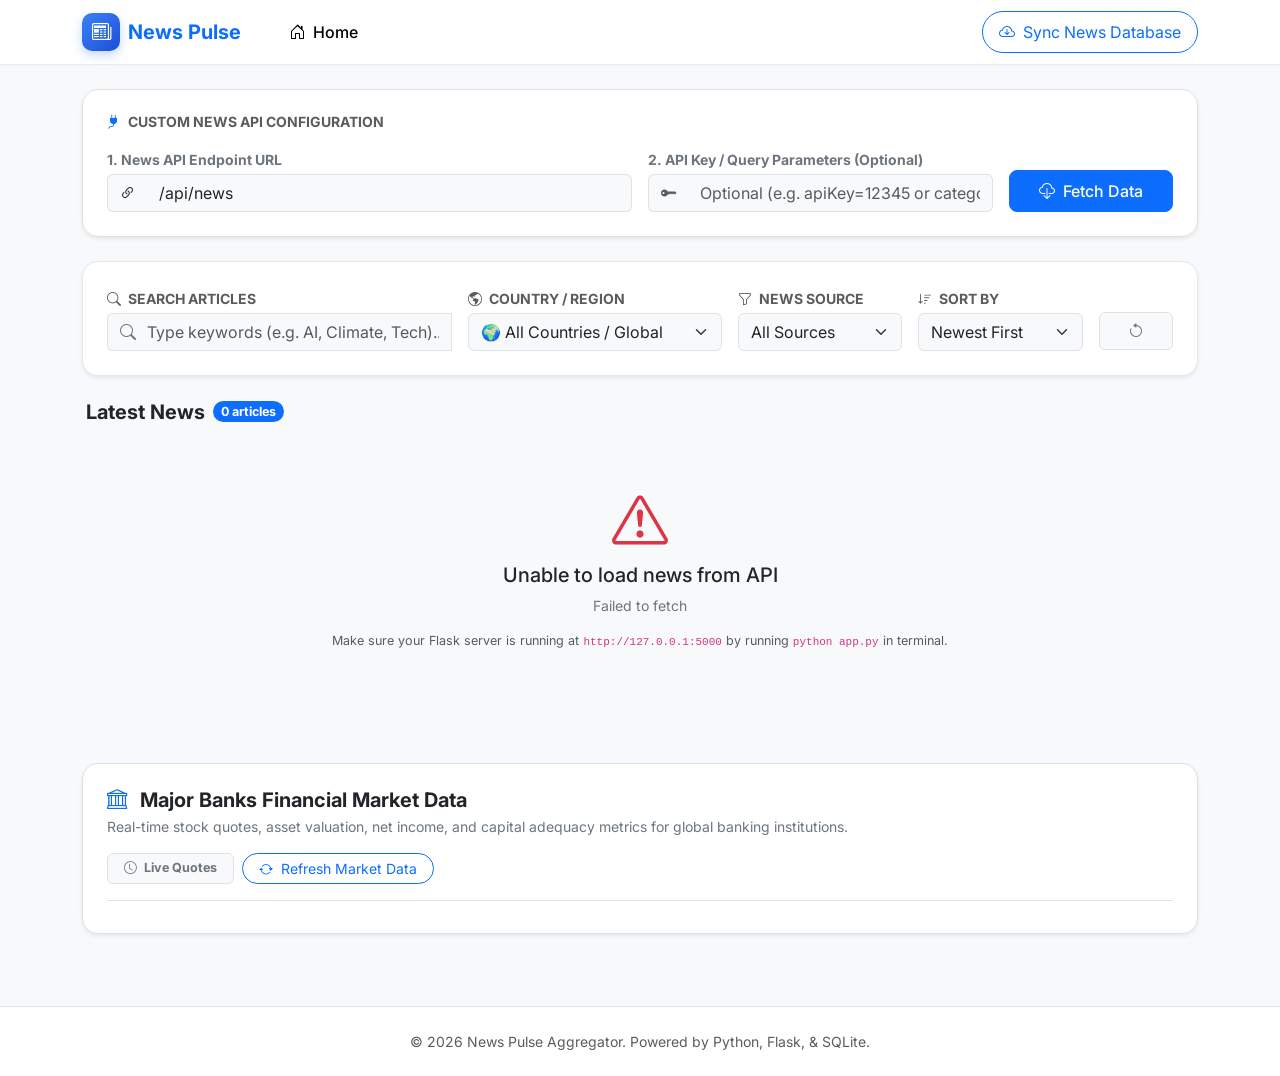
==== templates/index.html @ 38f332b2 "Initial commit - Full-Stack News Aggregator & Bank Financial Dashboard" ====
<!DOCTYPE html>
<html lang="en">
<head>
    <meta charset="UTF-8">
    <meta name="viewport" content="width=device-width, initial-scale=1.0">
    <meta name="description" content="Real-time multi-source news aggregator automatically collecting and curating latest breaking news.">
    <title>News Pulse - Multi-Source News Aggregator</title>

    <!-- Google Fonts (Inter) -->
    <link rel="preconnect" href="https://fonts.googleapis.com">
    <link rel="preconnect" href="https://fonts.gstatic.com" crossorigin>
    <link href="https://fonts.googleapis.com/css2?family=Inter:wght@300;400;500;600;700&display=swap" rel="stylesheet">

    <!-- Bootstrap 5 CSS & Icons CDN -->
    <link href="https://cdn.jsdelivr.net/npm/bootstrap@5.3.3/dist/css/bootstrap.min.css" rel="stylesheet">
    <link rel="stylesheet" href="https://cdn.jsdelivr.net/npm/bootstrap-icons@1.11.3/font/bootstrap-icons.min.css">

    <!-- Custom CSS Stylesheet -->
    <link rel="stylesheet" href="../static/css/style.css">
    <link rel="stylesheet" href="/static/css/style.css">
</head>
<body class="bg-light text-dark">

    <!-- Navigation Bar -->
    <nav class="navbar navbar-expand-lg sticky-top custom-navbar">
        <div class="container">
            <a class="navbar-brand d-flex align-items-center gap-2 fw-bold text-primary" href="index.html">
                <div class="brand-icon">
                    <i class="bi bi-newspaper"></i>
                </div>
                <span>News Pulse</span>
            </a>

            <button class="navbar-toggler border-0 shadow-none" type="button" data-bs-toggle="collapse" data-bs-target="#navbarContent">
                <span class="navbar-toggler-icon"></span>
            </button>

            <div class="collapse navbar-collapse" id="navbarContent">
                <ul class="navbar-nav me-auto mb-2 mb-lg-0 ms-lg-4">
                    <li class="nav-item">
                        <a class="nav-link active fw-medium" href="index.html">
                            <i class="bi bi-house-door me-1"></i> Home
                        </a>
                    </li>
                </ul>

                <!-- Scrape / Sync Button -->
                <div class="d-flex align-items-center gap-3">
                    <button id="scrapeBtn" class="btn btn-outline-primary rounded-pill btn-scrape d-flex align-items-center gap-2 px-3 py-2">
                        <i class="bi bi-arrow-repeat spin-icon" id="scrapeSpinner" style="display:none;"></i>
                        <i class="bi bi-cloud-arrow-down" id="scrapeIcon"></i>
                        <span>Sync News Database</span>
                    </button>
                </div>
            </div>
        </div>
    </nav>

    <!-- Main Container -->
    <main class="container py-4">

        <!-- Custom API Configuration Section (2 Input Boxes) -->
        <section class="api-config-section mb-4 p-4 rounded-4 bg-white border shadow-sm">
            <h6 class="fw-bold text-dark mb-3 text-uppercase text-muted small">
                <i class="bi bi-plug-fill text-primary me-1"></i> Custom News API Configuration
            </h6>
            <div class="row g-3 align-items-end">
                <div class="col-lg-6 col-md-6">
                    <label for="apiUrlInput" class="form-label small fw-bold text-secondary mb-1">
                        1. News API Endpoint URL
                    </label>
                    <div class="input-group">
                        <span class="input-group-text bg-light border-end-0"><i class="bi bi-link-45deg"></i></span>
                        <input type="url" id="apiUrlInput" class="form-control bg-light border-start-0" 
                               value="/api/news" placeholder="Enter API URL (e.g. /api/news or https://...)">
                    </div>
                </div>

                <div class="col-lg-4 col-md-6">
                    <label for="apiKeyInput" class="form-label small fw-bold text-secondary mb-1">
                        2. API Key / Query Parameters (Optional)
                    </label>
                    <div class="input-group">
                        <span class="input-group-text bg-light border-end-0"><i class="bi bi-key-fill text-muted"></i></span>
                        <input type="text" id="apiKeyInput" class="form-control bg-light border-start-0" 
                               placeholder="Optional (e.g. apiKey=12345 or category=tech)">
                    </div>
                </div>

                <div class="col-lg-2 col-md-12">
                    <button id="fetchApiBtn" class="btn btn-primary w-100 rounded-3 py-2 fw-medium">
                        <i class="bi bi-cloud-download me-1"></i> Fetch Data
                    </button>
                </div>
            </div>
        </section>

        <!-- Search & Filter Controls Header -->
        <section class="hero-section mb-4 p-4 rounded-4 bg-white border shadow-sm">
            <div class="row g-3 align-items-center">
                <div class="col-lg-4 col-md-6">
                    <label for="searchInput" class="form-label small text-uppercase text-muted fw-bold mb-1">
                        <i class="bi bi-search me-1"></i> Search Articles
                    </label>
                    <div class="input-group">
                        <span class="input-group-text bg-light border-end-0">
                            <i class="bi bi-search text-secondary"></i>
                        </span>
                        <input type="text" id="searchInput" class="form-control bg-light border-start-0 ps-0" placeholder="Type keywords (e.g. AI, Climate, Tech)..." autocomplete="off">
                        <button class="btn btn-outline-secondary d-none" type="button" id="clearSearchBtn">
                            <i class="bi bi-x-lg"></i>
                        </button>
                    </div>
                </div>

                <div class="col-lg-3 col-md-3">
                    <label for="countrySelect" class="form-label small text-uppercase text-muted fw-bold mb-1">
                        <i class="bi bi-globe-americas me-1"></i> Country / Region
                    </label>
                    <select id="countrySelect" class="form-select bg-light">
                        <option value="all" selected>🌍 All Countries / Global</option>
                        <option value="US">🇺🇸 United States (US)</option>
                        <option value="UK">🇬🇧 United Kingdom (UK)</option>
                        <option value="IN">🇮🇳 India (IN)</option>
                        <option value="CA">🇨🇦 Canada (CA)</option>
                        <option value="AU">🇦🇺 Australia (AU)</option>
                        <option value="DE">🇩🇪 Germany (DE)</option>
                        <option value="JP">🇯🇵 Japan (JP)</option>
                    </select>
                </div>

                <div class="col-lg-2 col-md-3">
                    <label for="sourceSelect" class="form-label small text-uppercase text-muted fw-bold mb-1">
                        <i class="bi bi-funnel me-1"></i> News Source
                    </label>
                    <select id="sourceSelect" class="form-select bg-light">
                        <option value="all" selected>All Sources</option>
                        <option value="BBC News">BBC News</option>
                        <option value="TechCrunch">TechCrunch</option>
                        <option value="The Verge">The Verge</option>
                        <option value="Wired">Wired</option>
                        <option value="Times of India">Times of India</option>
                    </select>
                </div>

                <div class="col-lg-2 col-md-3">
                    <label for="sortSelect" class="form-label small text-uppercase text-muted fw-bold mb-1">
                        <i class="bi bi-sort-down me-1"></i> Sort By
                    </label>
                    <select id="sortSelect" class="form-select bg-light">
                        <option value="newest" selected>Newest First</option>
                        <option value="oldest">Oldest First</option>
                    </select>
                </div>

                <div class="col-lg-1 col-md-12 text-lg-end d-flex align-items-end">
                    <div class="w-100 mt-2 mt-lg-0">
                        <div class="text-muted small mb-1 d-none d-lg-block">&nbsp;</div>
                        <button id="resetFiltersBtn" class="btn btn-light border w-100 text-secondary px-2" title="Reset Filters">
                            <i class="bi bi-arrow-counterclockwise"></i>
                        </button>
                    </div>
                </div>
            </div>
        </section>

        <!-- Active Filter Status & Item Counter -->
        <div class="d-flex align-items-center justify-content-between mb-3 px-1">
            <div class="d-flex align-items-center gap-2">
                <h5 class="fw-bold mb-0 text-dark" id="resultsTitle">Latest News</h5>
                <span class="badge bg-primary rounded-pill fs-7" id="newsCounter">0 articles</span>
            </div>
            <div id="loadingStatus" class="spinner-border spinner-border-sm text-primary" role="status" style="display: none;">
                <span class="visually-hidden">Loading...</span>
            </div>
        </div>

        <!-- News Cards Container Grid -->
        <div id="newsGrid" class="row g-4">
            <!-- News cards will be dynamically injected here via JavaScript -->
        </div>

        <!-- Empty State Container -->
        <div id="emptyState" class="text-center py-5 my-4 bg-white rounded-4 border shadow-sm" style="display: none;">
            <div class="display-1 text-muted mb-3">
                <i class="bi bi-newspaper"></i>
            </div>
            <h4 class="fw-bold text-dark mb-2">No News Articles Found</h4>
            <p class="text-secondary max-w-md mx-auto mb-4">
                We couldn't find any news matching your criteria. Try adjusting your search query or fetch data from your API.
            </p>
            <button id="emptyStateScrapeBtn" class="btn btn-primary rounded-pill px-4 py-2">
                <i class="bi bi-cloud-arrow-down me-2"></i> Load News Data
            </button>
        </div>

        <!-- Bank Financial Data & Market Indicators Section -->
        <section class="financials-section my-5 p-4 rounded-4 bg-white border shadow-sm">
            <div class="d-flex flex-wrap align-items-center justify-content-between gap-3 mb-4 border-bottom pb-3">
                <div>
                    <h5 class="fw-bold text-dark mb-1">
                        <i class="bi bi-bank text-primary me-2"></i> Major Banks Financial Market Data
                    </h5>
                    <p class="text-secondary small mb-0">
                        Real-time stock quotes, asset valuation, net income, and capital adequacy metrics for global banking institutions.
                    </p>
                </div>
                <div class="d-flex align-items-center gap-2">
                    <span class="badge bg-light text-secondary border px-3 py-2 fs-7" id="financialsUpdatedAt">
                        <i class="bi bi-clock me-1"></i> Live Quotes
                    </span>
                    <button id="refreshFinancialsBtn" class="btn btn-sm btn-outline-primary rounded-pill px-3">
                        <i class="bi bi-arrow-repeat me-1"></i> Refresh Market Data
                    </button>
                </div>
            </div>

            <!-- Financial Bank Cards Grid -->
            <div id="financialsGrid" class="row g-3">
                <!-- Injected via JavaScript app.js -->
            </div>
        </section>

        <!-- Pagination Navigation -->
        <nav class="my-5" id="paginationNav" style="display: none;">
            <ul class="pagination justify-content-center gap-1" id="paginationList">
                <!-- Pagination buttons injected via JS -->
            </ul>
        </nav>
    </main>

    <!-- Toast Notification Container -->
    <div class="toast-container position-fixed bottom-0 end-0 p-3" style="z-index: 1100;">
        <div id="liveToast" class="toast align-items-center text-white border-0 shadow-lg" role="alert" aria-live="assertive" aria-atomic="true">
            <div class="d-flex">
                <div class="toast-body" id="toastMessage">
                    Action executed.
                </div>
                <button type="button" class="btn-close btn-close-white me-2 m-auto" data-bs-dismiss="toast" aria-label="Close"></button>
            </div>
        </div>
    </div>

    <!-- Footer -->
    <footer class="footer mt-auto py-4 bg-white border-top">
        <div class="container text-center">
            <div class="text-muted small">
                &copy; 2026 News Pulse Aggregator. Powered by Python, Flask, & SQLite.
            </div>
        </div>
    </footer>

    <!-- Bootstrap 5 JS Bundle CDN -->
    <script src="https://cdn.jsdelivr.net/npm/bootstrap@5.3.3/dist/js/bootstrap.bundle.min.js"></script>

    <!-- App JavaScript Controllers -->
    <script src="../static/js/app.js"></script>
    <script src="/static/js/app.js"></script>
    <script src="static/js/app.js"></script>
</body>
</html>
---- static/css/style.css ----
/* Modern Clean Design Tokens */
:root {
    --font-family-base: 'Inter', -apple-system, BlinkMacSystemFont, "Segoe UI", Roboto, sans-serif;
    --primary-color: #3b82f6;
    --primary-hover: #2563eb;
    --secondary-color: #64748b;
    --bg-body: #f8fafc;
    --card-bg: #ffffff;
    --shadow-subtle: 0 4px 20px -2px rgba(0, 0, 0, 0.05);
    --shadow-hover: 0 12px 28px -4px rgba(0, 0, 0, 0.12);
    --radius-lg: 1rem;
    --radius-md: 0.75rem;
    --transition-fast: all 0.25s cubic-bezier(0.4, 0, 0.2, 1);
}

body {
    font-family: var(--font-family-base);
    background-color: var(--bg-body);
    color: #1e293b;
    min-height: 100vh;
    display: flex;
    flex-direction: column;
}

/* Glassmorphism Header Navbar */
.custom-navbar {
    background: rgba(255, 255, 255, 0.85);
    backdrop-filter: blur(12px);
    -webkit-backdrop-filter: blur(12px);
    border-bottom: 1px solid rgba(226, 232, 240, 0.8);
    box-shadow: 0 1px 3px 0 rgba(0, 0, 0, 0.02);
}

.brand-icon {
    width: 38px;
    height: 38px;
    background: linear-gradient(135deg, #3b82f6, #1d4ed8);
    color: white;
    border-radius: 10px;
    display: flex;
    align-items: center;
    justify-content: center;
    font-size: 1.2rem;
    box-shadow: 0 4px 10px rgba(59, 130, 246, 0.3);
}

/* Hero Section */
.hero-section {
    border-color: #e2e8f0 !important;
}

/* News Cards */
.news-card {
    transition: var(--transition-fast);
    background-color: var(--card-bg);
    border: 1px solid #e2e8f0 !important;
}

.news-card:hover {
    transform: translateY(-5px);
    box-shadow: var(--shadow-hover) !important;
}

.card-img-wrapper {
    height: 200px;
    overflow: hidden;
    background-color: #f1f5f9;
}

.news-card-img {
    height: 100%;
    width: 100%;
    object-fit: cover;
    transition: transform 0.4s ease;
}

.news-card:hover .news-card-img {
    transform: scale(1.05);
}

.title-link a {
    transition: color 0.2s ease;
}

.title-link a:hover {
    color: var(--primary-color) !important;
}

/* Line Clamping for Text */
.line-clamp-2 {
    display: -webkit-box;
    -webkit-line-clamp: 2;
    -webkit-box-orient: vertical;
    overflow: hidden;
}

.line-clamp-3 {
    display: -webkit-box;
    -webkit-line-clamp: 3;
    -webkit-box-orient: vertical;
    overflow: hidden;
}

/* Font Size Utility */
.fs-7 {
    font-size: 0.785rem;
}

/* Scrape Button Spinner Animation */
.spin-icon {
    animation: spin 1.2s linear infinite;
}

@keyframes spin {
    100% {
        transform: rotate(360deg);
    }
}

/* Pagination Styling */
.page-link {
    color: #475569;
    background-color: #ffffff;
    border: 1px solid #e2e8f0;
    font-weight: 500;
    transition: var(--transition-fast);
}

.page-link:hover {
    background-color: #f1f5f9;
    color: var(--primary-color);
}

.page-item.active .page-link {
    background-color: var(--primary-color);
    color: white;
}

/* Max Width Helpers */
.max-w-md {
    max-width: 28rem;
}

.max-w-xs {
    max-width: 16rem;
}
---- static/css/style.css ----
/* Modern Clean Design Tokens */
:root {
    --font-family-base: 'Inter', -apple-system, BlinkMacSystemFont, "Segoe UI", Roboto, sans-serif;
    --primary-color: #3b82f6;
    --primary-hover: #2563eb;
    --secondary-color: #64748b;
    --bg-body: #f8fafc;
    --card-bg: #ffffff;
    --shadow-subtle: 0 4px 20px -2px rgba(0, 0, 0, 0.05);
    --shadow-hover: 0 12px 28px -4px rgba(0, 0, 0, 0.12);
    --radius-lg: 1rem;
    --radius-md: 0.75rem;
    --transition-fast: all 0.25s cubic-bezier(0.4, 0, 0.2, 1);
}

body {
    font-family: var(--font-family-base);
    background-color: var(--bg-body);
    color: #1e293b;
    min-height: 100vh;
    display: flex;
    flex-direction: column;
}

/* Glassmorphism Header Navbar */
.custom-navbar {
    background: rgba(255, 255, 255, 0.85);
    backdrop-filter: blur(12px);
    -webkit-backdrop-filter: blur(12px);
    border-bottom: 1px solid rgba(226, 232, 240, 0.8);
    box-shadow: 0 1px 3px 0 rgba(0, 0, 0, 0.02);
}

.brand-icon {
    width: 38px;
    height: 38px;
    background: linear-gradient(135deg, #3b82f6, #1d4ed8);
    color: white;
    border-radius: 10px;
    display: flex;
    align-items: center;
    justify-content: center;
    font-size: 1.2rem;
    box-shadow: 0 4px 10px rgba(59, 130, 246, 0.3);
}

/* Hero Section */
.hero-section {
    border-color: #e2e8f0 !important;
}

/* News Cards */
.news-card {
    transition: var(--transition-fast);
    background-color: var(--card-bg);
    border: 1px solid #e2e8f0 !important;
}

.news-card:hover {
    transform: translateY(-5px);
    box-shadow: var(--shadow-hover) !important;
}

.card-img-wrapper {
    height: 200px;
    overflow: hidden;
    background-color: #f1f5f9;
}

.news-card-img {
    height: 100%;
    width: 100%;
    object-fit: cover;
    transition: transform 0.4s ease;
}

.news-card:hover .news-card-img {
    transform: scale(1.05);
}

.title-link a {
    transition: color 0.2s ease;
}

.title-link a:hover {
    color: var(--primary-color) !important;
}

/* Line Clamping for Text */
.line-clamp-2 {
    display: -webkit-box;
    -webkit-line-clamp: 2;
    -webkit-box-orient: vertical;
    overflow: hidden;
}

.line-clamp-3 {
    display: -webkit-box;
    -webkit-line-clamp: 3;
    -webkit-box-orient: vertical;
    overflow: hidden;
}

/* Font Size Utility */
.fs-7 {
    font-size: 0.785rem;
}

/* Scrape Button Spinner Animation */
.spin-icon {
    animation: spin 1.2s linear infinite;
}

@keyframes spin {
    100% {
        transform: rotate(360deg);
    }
}

/* Pagination Styling */
.page-link {
    color: #475569;
    background-color: #ffffff;
    border: 1px solid #e2e8f0;
    font-weight: 500;
    transition: var(--transition-fast);
}

.page-link:hover {
    background-color: #f1f5f9;
    color: var(--primary-color);
}

.page-item.active .page-link {
    background-color: var(--primary-color);
    color: white;
}

/* Max Width Helpers */
.max-w-md {
    max-width: 28rem;
}

.max-w-xs {
    max-width: 16rem;
}
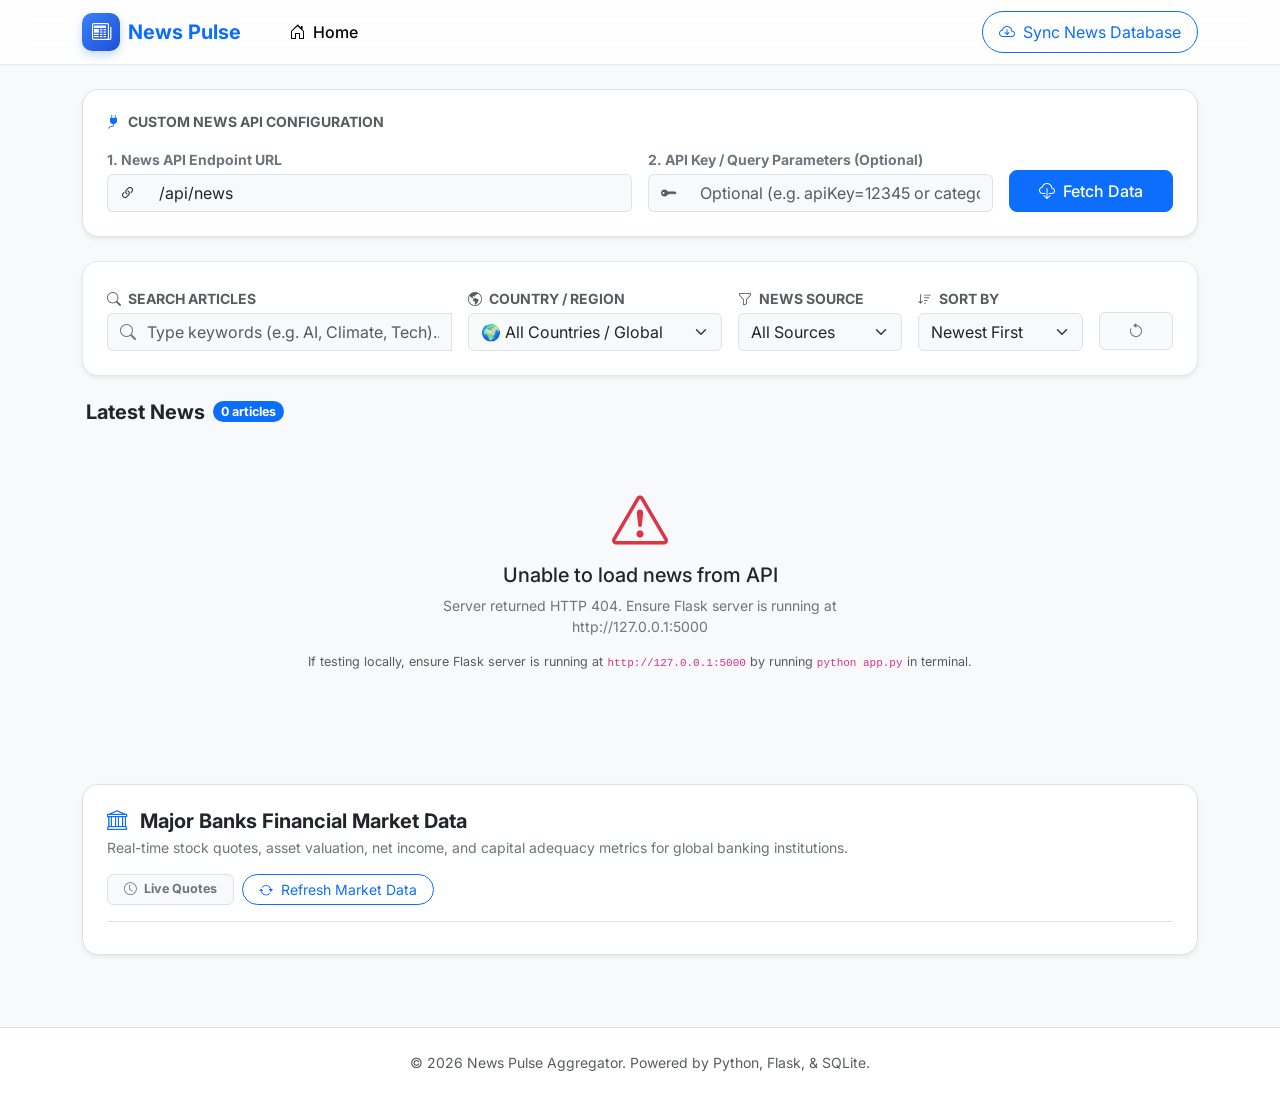
==== commit 4485212d: "feat: add news scrapers and database support for all countries (CA, AU, DE, JP, US, UK, IN)" ====
--- a/templates/index.html
+++ b/templates/index.html
@@ -135,11 +135,15 @@
                     </label>
                     <select id="sourceSelect" class="form-select bg-light">
                         <option value="all" selected>All Sources</option>
-                        <option value="BBC News">BBC News</option>
-                        <option value="TechCrunch">TechCrunch</option>
-                        <option value="The Verge">The Verge</option>
-                        <option value="Wired">Wired</option>
-                        <option value="Times of India">Times of India</option>
+                        <option value="BBC News">BBC News (UK)</option>
+                        <option value="TechCrunch">TechCrunch (US)</option>
+                        <option value="The Verge">The Verge (US)</option>
+                        <option value="Wired">Wired (US)</option>
+                        <option value="Times of India">Times of India (IN)</option>
+                        <option value="CBC News">CBC News (CA)</option>
+                        <option value="ABC News Australia">ABC News (AU)</option>
+                        <option value="DW News">DW News (DE)</option>
+                        <option value="Japan Today">Japan Today (JP)</option>
                     </select>
                 </div>
 
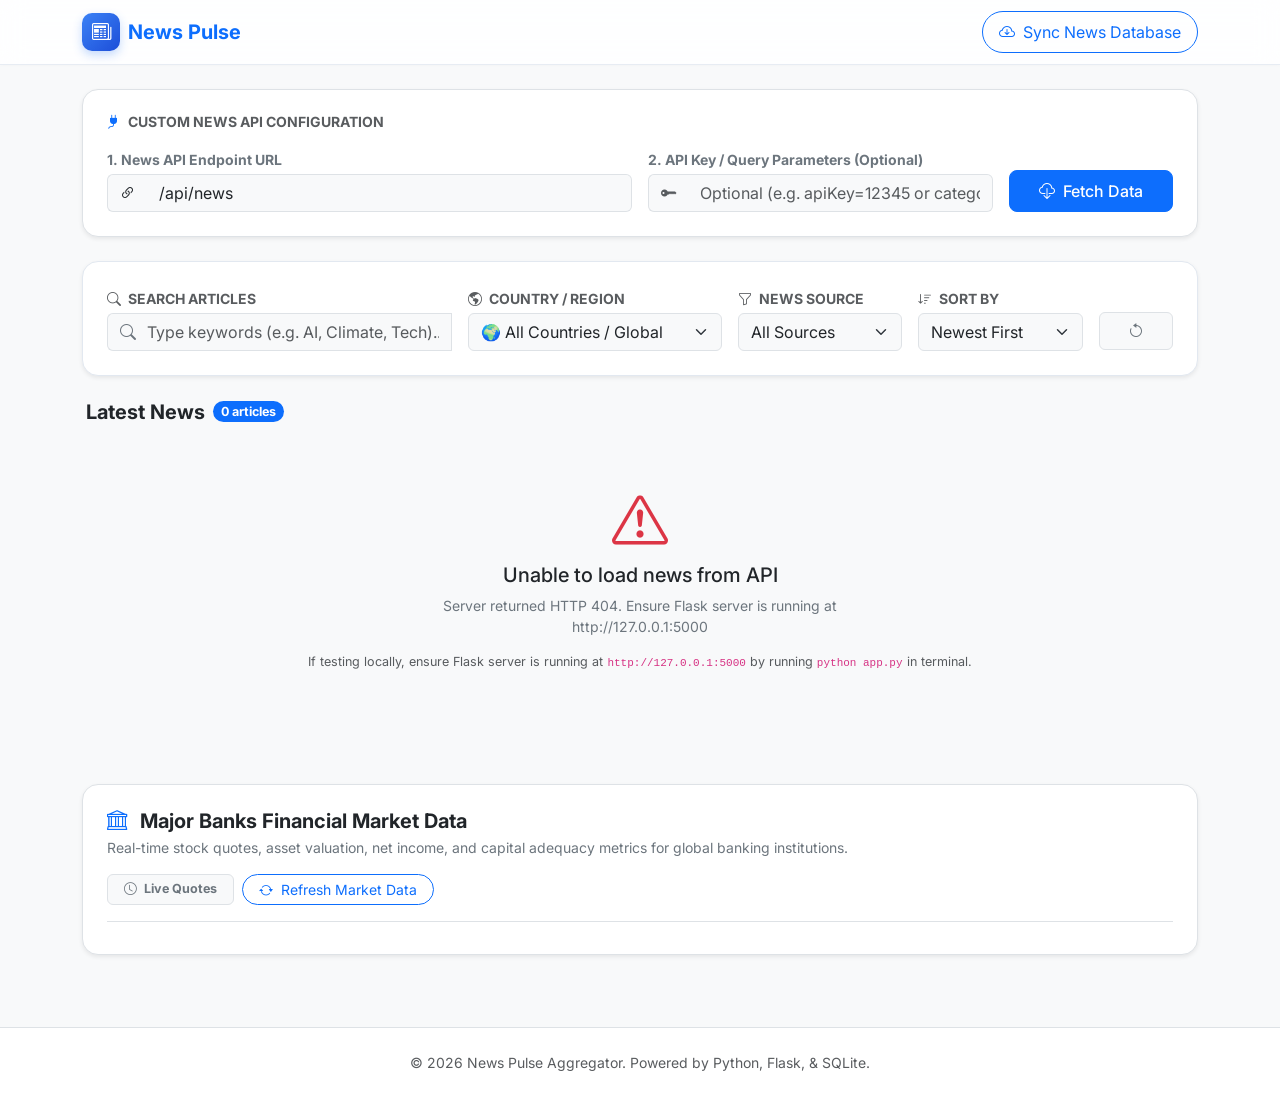
==== commit e0e32cef: "Remove Home button from navbar across all templates" ====
--- a/templates/index.html
+++ b/templates/index.html
@@ -24,7 +24,7 @@
     <!-- Navigation Bar -->
     <nav class="navbar navbar-expand-lg sticky-top custom-navbar">
         <div class="container">
-            <a class="navbar-brand d-flex align-items-center gap-2 fw-bold text-primary" href="index.html">
+            <a class="navbar-brand d-flex align-items-center gap-2 fw-bold text-primary" href="/">
                 <div class="brand-icon">
                     <i class="bi bi-newspaper"></i>
                 </div>
@@ -36,13 +36,7 @@
             </button>
 
             <div class="collapse navbar-collapse" id="navbarContent">
-                <ul class="navbar-nav me-auto mb-2 mb-lg-0 ms-lg-4">
-                    <li class="nav-item">
-                        <a class="nav-link active fw-medium" href="index.html">
-                            <i class="bi bi-house-door me-1"></i> Home
-                        </a>
-                    </li>
-                </ul>
+                <div class="me-auto"></div>
 
                 <!-- Scrape / Sync Button -->
                 <div class="d-flex align-items-center gap-3">
@@ -257,9 +251,7 @@
     <!-- Bootstrap 5 JS Bundle CDN -->
     <script src="https://cdn.jsdelivr.net/npm/bootstrap@5.3.3/dist/js/bootstrap.bundle.min.js"></script>
 
-    <!-- App JavaScript Controllers -->
-    <script src="../static/js/app.js"></script>
-    <script src="/static/js/app.js"></script>
-    <script src="static/js/app.js"></script>
+    <!-- App JavaScript Controller -->
+    <script src="/static/js/app.js?v=2.1"></script>
 </body>
 </html>
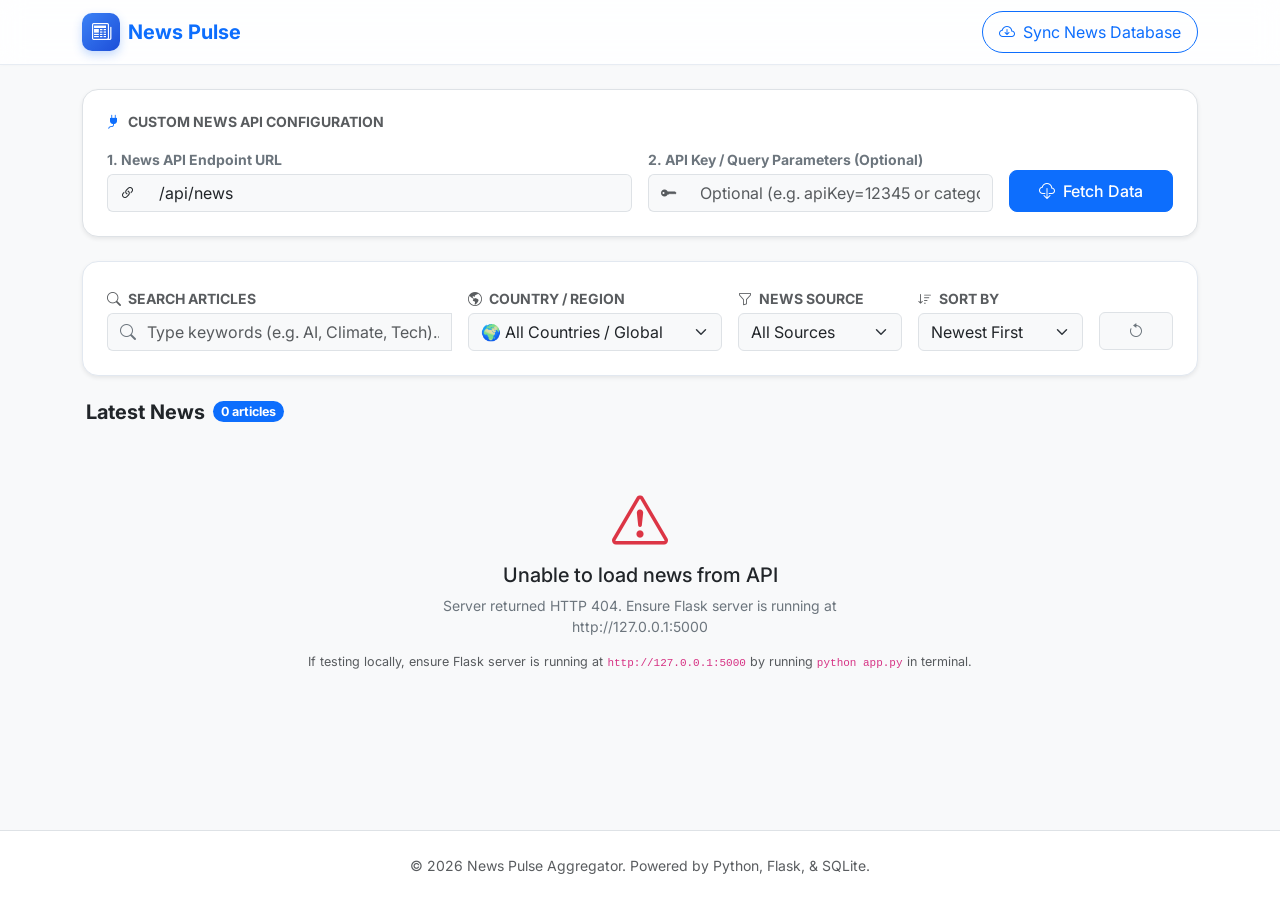
==== commit 06e007e1: "Add Google Sheets integration, restrict scrapers to BBC News and Times of India, and clean UI" ====
--- a/templates/index.html
+++ b/templates/index.html
@@ -192,33 +192,6 @@
             </button>
         </div>
 
-        <!-- Bank Financial Data & Market Indicators Section -->
-        <section class="financials-section my-5 p-4 rounded-4 bg-white border shadow-sm">
-            <div class="d-flex flex-wrap align-items-center justify-content-between gap-3 mb-4 border-bottom pb-3">
-                <div>
-                    <h5 class="fw-bold text-dark mb-1">
-                        <i class="bi bi-bank text-primary me-2"></i> Major Banks Financial Market Data
-                    </h5>
-                    <p class="text-secondary small mb-0">
-                        Real-time stock quotes, asset valuation, net income, and capital adequacy metrics for global banking institutions.
-                    </p>
-                </div>
-                <div class="d-flex align-items-center gap-2">
-                    <span class="badge bg-light text-secondary border px-3 py-2 fs-7" id="financialsUpdatedAt">
-                        <i class="bi bi-clock me-1"></i> Live Quotes
-                    </span>
-                    <button id="refreshFinancialsBtn" class="btn btn-sm btn-outline-primary rounded-pill px-3">
-                        <i class="bi bi-arrow-repeat me-1"></i> Refresh Market Data
-                    </button>
-                </div>
-            </div>
-
-            <!-- Financial Bank Cards Grid -->
-            <div id="financialsGrid" class="row g-3">
-                <!-- Injected via JavaScript app.js -->
-            </div>
-        </section>
-
         <!-- Pagination Navigation -->
         <nav class="my-5" id="paginationNav" style="display: none;">
             <ul class="pagination justify-content-center gap-1" id="paginationList">
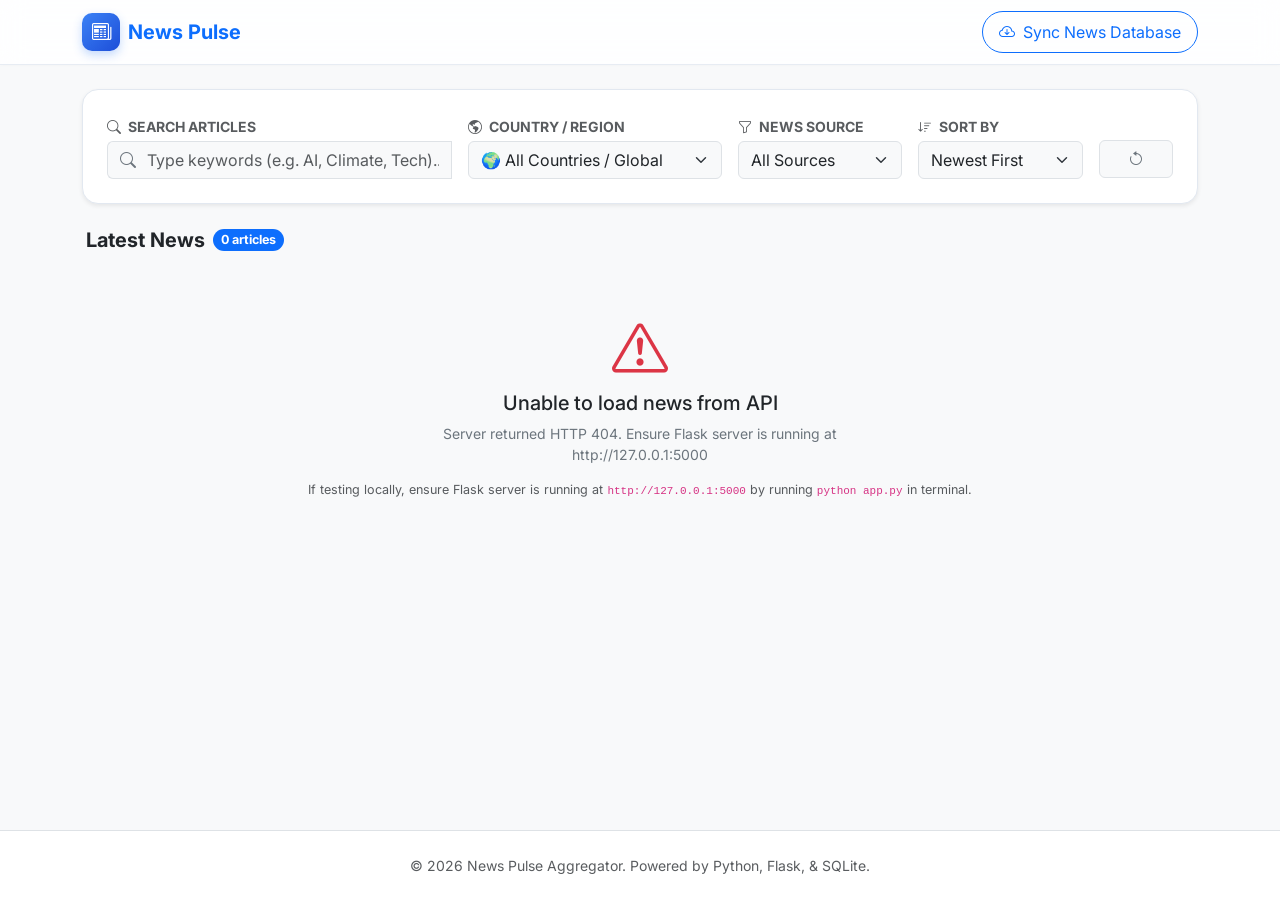
==== commit 68c535ea: "Remove custom news API configuration section from dashboard" ====
--- a/templates/index.html
+++ b/templates/index.html
@@ -53,41 +53,7 @@
     <!-- Main Container -->
     <main class="container py-4">
 
-        <!-- Custom API Configuration Section (2 Input Boxes) -->
-        <section class="api-config-section mb-4 p-4 rounded-4 bg-white border shadow-sm">
-            <h6 class="fw-bold text-dark mb-3 text-uppercase text-muted small">
-                <i class="bi bi-plug-fill text-primary me-1"></i> Custom News API Configuration
-            </h6>
-            <div class="row g-3 align-items-end">
-                <div class="col-lg-6 col-md-6">
-                    <label for="apiUrlInput" class="form-label small fw-bold text-secondary mb-1">
-                        1. News API Endpoint URL
-                    </label>
-                    <div class="input-group">
-                        <span class="input-group-text bg-light border-end-0"><i class="bi bi-link-45deg"></i></span>
-                        <input type="url" id="apiUrlInput" class="form-control bg-light border-start-0" 
-                               value="/api/news" placeholder="Enter API URL (e.g. /api/news or https://...)">
-                    </div>
-                </div>
 
-                <div class="col-lg-4 col-md-6">
-                    <label for="apiKeyInput" class="form-label small fw-bold text-secondary mb-1">
-                        2. API Key / Query Parameters (Optional)
-                    </label>
-                    <div class="input-group">
-                        <span class="input-group-text bg-light border-end-0"><i class="bi bi-key-fill text-muted"></i></span>
-                        <input type="text" id="apiKeyInput" class="form-control bg-light border-start-0" 
-                               placeholder="Optional (e.g. apiKey=12345 or category=tech)">
-                    </div>
-                </div>
-
-                <div class="col-lg-2 col-md-12">
-                    <button id="fetchApiBtn" class="btn btn-primary w-100 rounded-3 py-2 fw-medium">
-                        <i class="bi bi-cloud-download me-1"></i> Fetch Data
-                    </button>
-                </div>
-            </div>
-        </section>
 
         <!-- Search & Filter Controls Header -->
         <section class="hero-section mb-4 p-4 rounded-4 bg-white border shadow-sm">
